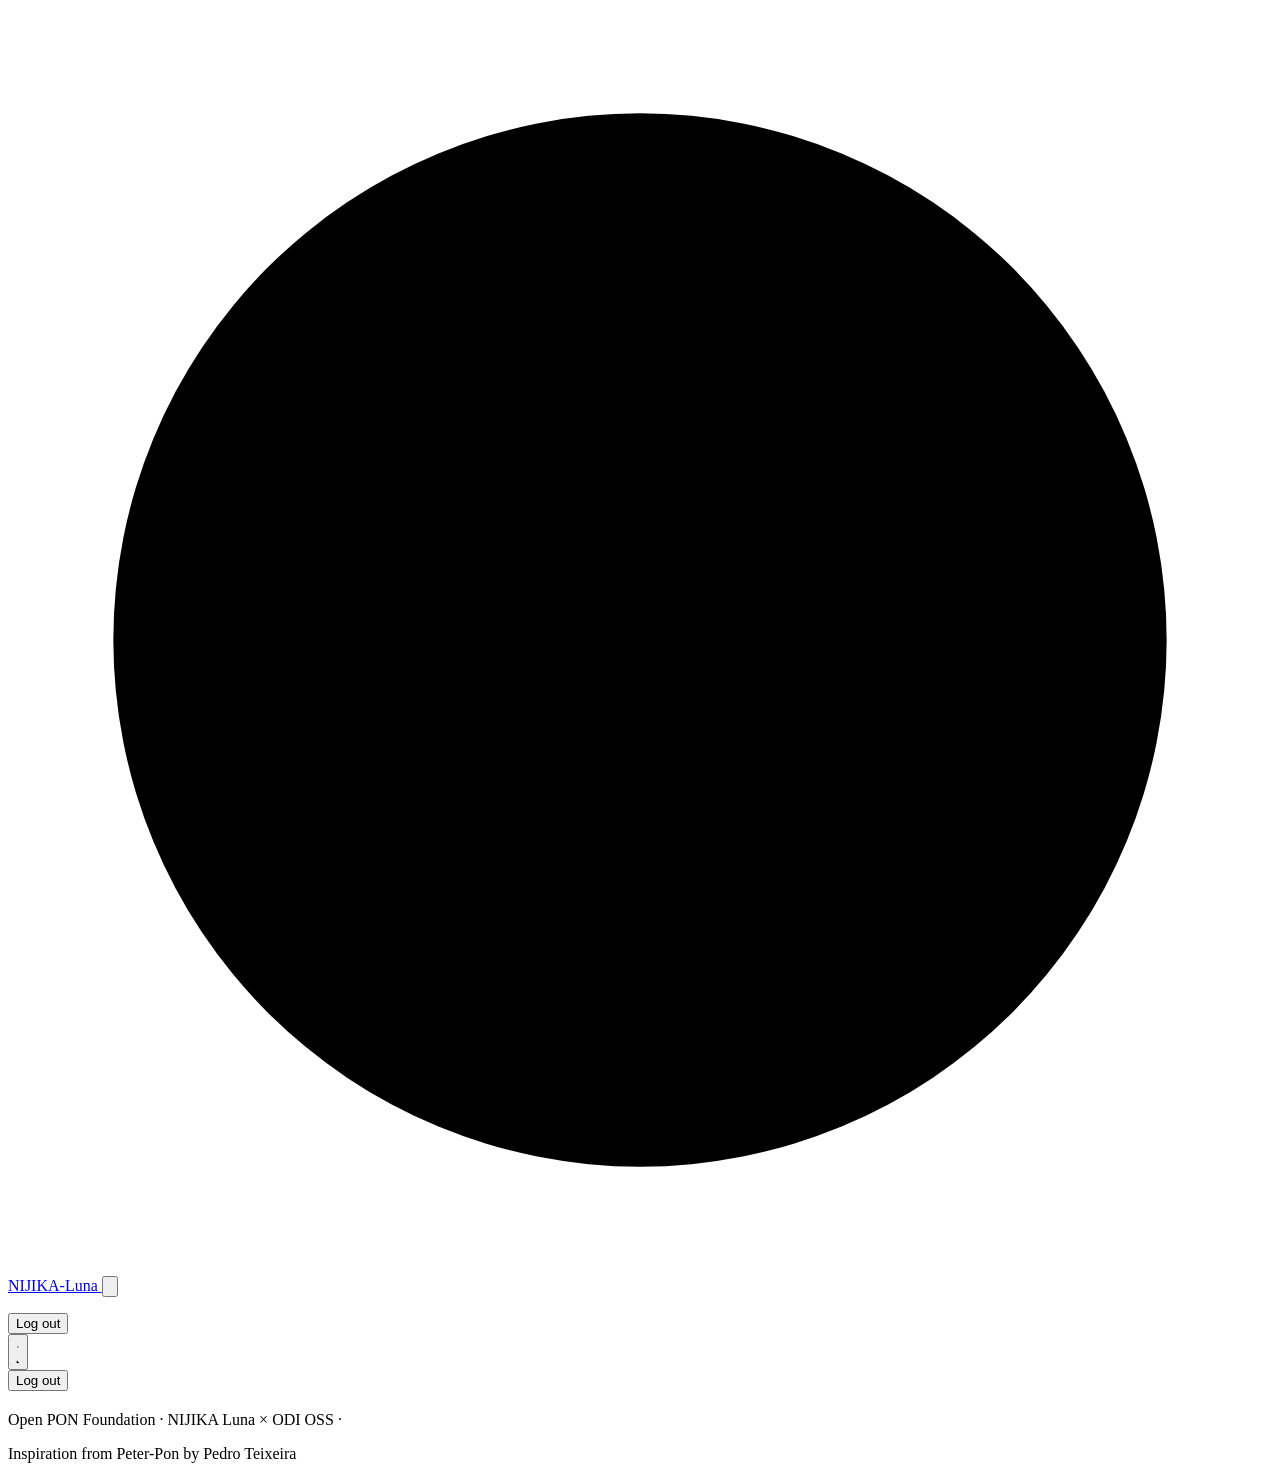
==== web/nijika.html @ 55c6d9d6 "Nijika UI: Status > OMCI Topology, the MIB as a drawing What the OLT set up, from the fibre to the p" ====
<!doctype html>
<html lang="en">
<head>
<meta charset="utf-8">
<meta name="viewport" content="width=device-width, initial-scale=1">
<meta name="color-scheme" content="light dark">
<title>Nijika Luna</title>
<!-- The theme before first paint, shared with the odi-ui pages (same keys),
     and the Nijika Show Expert settings switch (System > Advanced).
     Storage may be blocked; then the page follows the browser. -->
<script>try{var t=localStorage.getItem("odi-theme");if(t==="light"||t==="dark")document.documentElement.dataset.theme=t;if(localStorage.getItem("odi-fullhelp")==="1")document.documentElement.dataset.help="full";if(localStorage.getItem("nijika-expert")==="1")document.documentElement.dataset.expert="on"}catch(e){}</script>
<!-- odi-ui's sheet first, for the parts its modules draw (meters, settings
     rows, the MIB browser, dialogs); nijika.css then sets the palette and
     the page around them. -->
<link rel="stylesheet" href="/style.css">
<link rel="stylesheet" href="/nijika.css">
<link rel="icon" href="data:,">
</head>
<body>
<!--
  The Nijika UI: a LuCI-style page over the odi-ui modules. The menu is the
  classic Nijika page tree (nijika.js VIEWS); each view shows one odi-ui
  panel and sub (the element ids are odi-ui's, which its modules render
  into), or a Nijika page of its own (Status > Device).
-->
<header class="nj-header">
  <div class="nj-container nj-bar-row">
    <a class="nj-brand" href="#status/device">
      <svg class="nj-logo" viewBox="0 0 24 24" aria-hidden="true"><circle cx="12" cy="12" r="10"/><path d="M7 15.5V8.5l10 7V8.5"/></svg>
      <span id="hostname">NIJIKA-Luna</span>
    </a>
    <button id="menutoggle" class="nj-icon nj-menutoggle" type="button" aria-label="Menu" aria-expanded="false" aria-controls="menu">
      <svg viewBox="0 0 24 24" aria-hidden="true"><path d="M4 7h16M4 12h16M4 17h16"/></svg>
    </button>
    <nav class="nj-nav" aria-label="Main menu">
      <ul id="menu" class="nav"></ul>
      <form class="nj-navlogout" method="post" action="/api/logout"><button class="nj-logout" type="submit">Log out</button></form>
    </nav>
    <div class="nj-end">
      <button id="setup-open" class="nj-logout" type="button" hidden>Setup</button>
      <a class="authchip" id="authchip" href="#system/management" hidden>Default password</a>
      <button id="helptoggle" class="nj-icon helptoggle" type="button" aria-pressed="false" hidden title="Show the help for every field" aria-label="Show the help for every field">
        <svg viewBox="0 0 24 24" aria-hidden="true"><circle cx="12" cy="12" r="10"/><path d="M9.1 9a3 3 0 0 1 5.8 1c0 2-3 3-3 3"/><path d="M12 17h.01"/></svg>
      </button>
      <a id="linepill" class="linepill" href="#status/device" hidden></a>
      <button id="themetoggle" class="nj-icon" type="button" aria-label="Switch to light mode" title="Switch to light mode">
        <svg id="ico-sun" viewBox="0 0 24 24" aria-hidden="true"><circle cx="12" cy="12" r="4"/><path d="M12 2v2M12 20v2M4.93 4.93l1.41 1.41M17.66 17.66l1.41 1.41M2 12h2M20 12h2M4.93 19.07l1.41-1.41M17.66 6.34l1.41-1.41"/></svg>
        <svg id="ico-moon" viewBox="0 0 24 24" aria-hidden="true" hidden><path d="M21 12.8A9 9 0 1 1 11.2 3a7 7 0 0 0 9.8 9.8z"/></svg>
      </button>
      <form method="post" action="/api/logout"><button id="logout" class="nj-logout" type="submit">Log out</button></form>
    </div>
  </div>
  <div class="nj-banners">
  <div id="chipbanner" class="trial hot" role="status" hidden>
    <p id="chip-text"></p>
    <a id="chip-open" class="button" href="#status/hood">Show on Status</a>
  </div>
  <!-- A trial boot: shown on every view, in the sticky header, for as long
       as U-Boot would boot another partition next. Not dismissible. -->
  <div id="trialbanner" class="trial" role="status" hidden>
    <p><strong>Trial boot.</strong> <span id="trial-what"></span></p>
    <button id="trial-commit" class="primary" type="button">Commit to this image</button>
    <div id="trial-dev"></div>
    <div id="trial-out"></div>
  </div>
  <!-- The image changed what runs by itself: the same band as the trial boot,
       one short line each, stacked under it. The long explanation of the
       safe mode is under System > Access ("Locked out?"), behind Details. -->
  <div id="safebanner" class="trial" role="status" hidden>
    <p id="safe-text"></p>
    <a id="safe-details" href="#system/management">Details</a>
    <button id="hostlink-ack" type="button" hidden>Acknowledge</button>
  </div>
  <div id="fallbackbanner" class="trial" role="status" hidden>
    <p id="fallback-text"></p>
    <a href="#network/lan">Host port settings</a>
  </div>
  <!-- A newer odi-oss release (updates.js), found by this browser, not by the
       stick. Unlike the bars above it can be dismissed, once per version. -->
  <div id="updatebanner" class="trial update" role="status" hidden>
    <p id="update-text"></p>
    <button id="update-notes-open" type="button">What changed</button>
    <button id="update-dismiss" type="button">Dismiss</button>
  </div>
  </div>
</header>

<main class="nj-container nj-main">
<p id="err" class="callout bad" role="alert" hidden></p>
  <!-- How an address trial ended (netaddr.js): the save bar is gone by then. -->
  <div id="netaddr-result" class="callout banner" role="status" hidden>
    <p id="netaddr-result-text"></p>
    <span id="netaddr-result-link"></span>
    <button id="netaddr-result-ok" type="button">Dismiss</button>
  </div>
  <div id="defaultauth" class="callout warn banner" hidden>
    <p>This page answers to the built-in <code>admin</code> / <code>admin</code>.
       Anyone who can reach it can change the line settings.</p>
    <button id="gopassword" type="button">Set a password</button>
  </div>
  <div class="nj-pagehead">
    <span id="crumb" class="nj-crumb"></span>
    <h2 id="title"></h2>
  </div>

  <!-- Status > Device, the Nijika overview (nj-device.js). -->
  <section id="nj-device" class="nj-view" hidden></section>

  <!-- ============================================ Status > Under the hood -->
  <section id="p-status" class="panel" hidden>
    <!-- The stick, part by part, each with its live figure (overview.js). -->
    <div class="overview" id="overview" role="group" aria-label="The stick, part by part"></div>
    <div class="status-grid">
      <div class="optics">
        <div class="meter" id="rx"></div>
        <div class="meter" id="loss" hidden></div>
        <div class="meter" id="tx"></div>
      </div>
      <div class="status-side">
        <section class="block">
          <h2>Registration</h2>
          <ol class="ladder" id="ladder" aria-label="ONU state"></ol>
          <p class="state-note" id="statenote"></p>
          <dl class="env" id="ranging" hidden></dl>
          <p class="callout bad" id="losnote" hidden></p>
        </section>
        <section class="block">
          <h2>Transceiver</h2>
          <dl class="env" id="env"></dl>
        </section>
        <!-- The stick itself, not the optics module; shown when the kernel has the sensor. -->
        <section class="block" id="stickblock" hidden>
          <h2>Stick</h2>
          <dl class="env" id="stick"></dl>
          <p class="help" id="chip-help" hidden>The chip temperature is read from the SoC sensor. Its scale is not verified against a reference, so read it as a trend rather than an exact figure. The limits are set high on purpose, and nothing is shut down automatically: the page only warns.</p>
        </section>
      </div>
    </div>

    <!-- The whole PON, every ONU on the fibre together, not this stick; shown when the driver has the counters. -->
    <section class="block" id="ponblock" hidden>
      <h2>Shared PON, all ONUs</h2>
      <div class="pon" id="pon"></div>
      <p class="help">How full the downstream of the whole PON is: every ONU on this fibre together, not the traffic of this stick, which is under Forwarding. An estimate, worked out between two refreshes of this page from the idle frames the OLT sends when nobody needs the capacity.</p>
      <details class="more">
        <summary>What the figure leaves out</summary>
        <p>The figure is the average between two refreshes, about 15 seconds: a
           burst shorter than that, a speed test for one, shows at a fraction of
           its rate. The colour of the bar is a guide, blue under 50 %, yellow
           from 50 %, red from 80 %. The page keeps no history; that is the
           metrics exporter's job.</p>
        <p>Frame headers and management traffic count as in use, so a PON with no
           traffic at all reads a little above zero. An OLT may send dummy frames
           in place of idle ones, which would read as load. It says nothing about
           the upstream, and nothing about who the traffic belongs to.</p>
      </details>
    </section>

    <div class="block-row">
      <section class="block">
        <h2>Forwarding</h2>
        <div class="flow" id="flow"></div>
        <p class="help">Healthy looks like a mirror: what the fibre receives, the host side sends.</p>
        <details class="more">
          <summary>Why rates, not totals</summary>
          <p>Traffic crosses the switch in hardware, so these counters are the only
             place forwarding is visible. The fibre side counts without
             interruption; the host side is cleared by the performance-monitoring
             cycle every fifteen minutes. So the two running totals cannot be held
             against each other &mdash; only the rates, measured between two
             refreshes of this page, mirror.</p>
        </details>
      </section>

      <section class="block">
        <div class="block-head">
          <h2>Learned addresses</h2>
          <button id="l2-load" type="button">Read the MAC table</button>
        </div>
        <p class="help">Every address the switch has learned, and the side it learned it on.</p>
        <div id="l2"></div>
      </section>
    </div>

    <details class="more">
      <summary>Raw diag output</summary>
      <pre id="raw"></pre>
    </details>
  </section>

  <!-- ===================================== Network, GPON, System > Advanced -->
  <section id="p-config" class="panel" hidden>
    <!-- odi-ui reads these (config.js: the Other subtab, the Stock keys label,
         the pending counts); nijika.js copies the counts onto the menu. -->
    <nav class="subtabs" hidden>
      <button role="tab" id="st-config-line" data-sub="line">Line</button>
      <button role="tab" id="st-config-vlan" data-sub="vlan">VLAN</button>
      <button role="tab" id="st-config-identity" data-sub="identity">ONU identity</button>
      <button role="tab" id="st-config-network" data-sub="network">Network</button>
      <button role="tab" id="st-config-services" data-sub="services">Services</button>
      <button role="tab" id="st-config-other" data-sub="other" hidden>Other</button>
      <button role="tab" id="st-config-stock" data-sub="stock">Stock keys</button>
    </nav>
    <p class="legend" id="legend" hidden></p>

    <div class="sub" id="c-line" role="tabpanel" aria-labelledby="st-config-line" data-sub="line">
      <p class="lede">What the OLT authenticates this ONU by.</p>
      <!-- Nijika: the two ways an OLT authenticates, one tab each (nijika.js). -->
      <div class="nj-tabs" id="auth-tabs" role="tablist" aria-label="Authentication">
        <button role="tab" type="button" data-authtab="sn" aria-selected="true">ONU SN &amp; PLOAM</button>
        <button role="tab" type="button" data-authtab="loid" aria-selected="false">LOID</button>
      </div>
      <div class="settings" id="set-line"></div>
    </div>
    <div class="sub" id="c-vlan" role="tabpanel" aria-labelledby="st-config-vlan" data-sub="vlan" hidden>
      <p class="lede">The service VLAN this stick tags, and when the firmware honours it.</p>
      <div class="settings" id="set-vlan"></div>
      <!-- Nijika: the VLAN forward operation override as a table (nj-fwdop.js). -->
      <div id="nj-fwdop"></div>
    </div>
    <div class="sub" id="c-identity" role="tabpanel" aria-labelledby="st-config-identity" data-sub="identity" hidden>
      <p class="lede">What the OLT is told this ONU is.</p>
      <div id="identity-switch" class="switchrow" hidden></div>
      <div id="identity-out"></div>
      <!-- Nijika: Device Emulation and the identity fields (nj-identity.js). -->
      <div id="nj-identity"></div>
      <h3 class="nj-subhead">More identity settings</h3>
      <div class="settings" id="set-identity"></div>
      <details class="expert" id="expert" hidden>
        <summary>Expert settings</summary>
        <p class="s-warn">These change how the stick presents itself to the OLT. A wrong
          value can stop the OLT from provisioning the ONU, and the line drops while
          the ONU re-registers. Change them only to match what a native ONU reports.</p>
        <div class="settings" id="set-expert"></div>
      </details>
    </div>
    <div class="sub" id="c-network" role="tabpanel" aria-labelledby="st-config-network" data-sub="network" hidden>
      <p class="lede">How you reach this stick from the host side.</p>
      <p class="lede nj-lede-route">Routes for the management address, so the stick answers a host on another subnet without NAT on the router: a destination network and the gateway on this LAN that leads to it.</p>
      <div class="settings" id="set-network"></div>
      <!-- Not schema rows: HOST_AUTONEG and HOST_SERDES are never written by Save.
           hostlink.js runs a trial the image reverts by itself unless kept. -->
      <section class="block" id="hostlink" hidden>
        <div class="block-head"><h2>Host port</h2></div>
        <div class="settings">
          <div class="setting" id="hostlink-an">
            <div class="s-label">
              <div class="s-title"><label class="s-name" for="hostlink-try">Auto-negotiation</label></div>
              <p class="s-help">With the router on the SFP edge. Leave it on unless the router port has
                auto-negotiation off. A change is a trial: it reverts by itself after two minutes unless you
                keep it, and keeping it only works if this page still answers in the new mode.</p>
              <p class="s-help" id="hostlink-an-fb" hidden></p>
              <p class="s-help" id="hostlink-an-na" hidden>Not changeable while the host port runs 2.5G or HiSGMII:
                the link mode sets it and the port is forced. Go back to Fiber 1G below to change it.</p>
              <details class="s-more">
                <summary>If the stick becomes unreachable</summary>
                <p>A boot whose host link does not come up with auto-negotiation off falls back to on for
                   that boot, and the banner says so. If it still cannot be reached: plug it in, wait about
                   80 seconds, pull it, wait a few seconds; three times in a row; then plug it in and leave
                   it in. That boot is the safe mode: it clears this setting and runs auto-negotiation
                   (System, Access has the details).</p>
              </details>
            </div>
            <div class="s-control">
              <div class="s-inline">
                <button id="hostlink-try" type="button">Try auto-negotiation off</button>
                <button id="hostlink-keep-on" type="button" hidden>Keep auto-negotiation on</button>
              </div>
              <div id="hostlink-out"></div>
            </div>
          </div>
          <div class="setting" id="hostlink-sd" hidden>
            <div class="s-label">
              <div class="s-title"><label class="s-name" for="hostlink-sd-mode">Link mode</label></div>
              <p class="s-help">How the host port talks to the router. Leave it on Fiber 1G (the default and
                the most compatible) unless the router port runs 2.5G: 2.5G runs with auto-negotiation off.
                A wrong mode makes the stick unreachable until the trial reverts by itself, after 120
                seconds; keeping it only works if this page still answers in the new mode.</p>
              <details class="s-more">
                <summary>If the stick becomes unreachable</summary>
                <p>A boot in 2.5G that sees no link falls back to Fiber 1G for that boot, and the banner says
                   so; the setting is kept. If it still cannot be reached: plug it in, wait about 80 seconds,
                   pull it, wait a few seconds; three times in a row; then plug it in and leave it in. That
                   boot is the safe mode: it clears this setting and runs Fiber 1G (System, Access has the
                   details). HiSGMII has no link signal, so only a kept trial or the safe mode tells it apart.</p>
              </details>
            </div>
            <div class="s-control">
              <div class="s-inline">
                <select id="hostlink-sd-mode"></select>
                <button id="hostlink-sd-try" type="button">Try this mode</button>
              </div>
              <div id="hostlink-sd-out"></div>
            </div>
          </div>
        </div>
        <div class="settings compact" id="hostlink-now"></div>
        <dialog id="hostlink-dialog" aria-labelledby="hostlink-dialog-title">
          <p id="hostlink-dialog-title"><strong>Keep this setting?</strong> <span id="hostlink-count"></span></p>
          <p class="help">If this page answers, the link works in the new mode. Keep stores it; Revert, or no
            answer, goes back to the mode before.</p>
          <div class="switchrow">
            <button id="hostlink-keep" class="primary" type="button">Keep</button>
            <button id="hostlink-revert" type="button">Revert</button>
          </div>
          <div id="hostlink-dialog-out"></div>
        </dialog>
      </section>
    </div>
    <div class="sub" id="c-services" role="tabpanel" aria-labelledby="st-config-services" data-sub="services" hidden>
      <!-- Nijika: how this page shows itself, kept in this browser (nijika.js). -->
      <div class="cbi-section">
        <h3>This page</h3>
        <div class="nj-form">
          <div class="nj-field">
            <label for="nj-expert">Show Expert settings</label>
            <div>
              <select id="nj-expert"><option value="off">Off</option><option value="on">On</option></select>
              <p class="nj-note">On: ONT Identity shows the expert settings, open, GPON &gt; Advanced is in the menu with every key the stick stores, and each setting shows the name of its key. Off keeps all three out of sight. Kept in this browser.</p>
            </div>
          </div>
        </div>
      </div>
      <h3 class="nj-subhead">Services</h3>
      <p class="lede">Where this stick sends its logs, gets its time, and how it treats multicast.</p>
      <div class="settings" id="set-services"></div>
    </div>
    <div class="sub" id="c-other" role="tabpanel" aria-labelledby="st-config-other" data-sub="other" hidden>
      <div class="settings" id="set-other"></div>
    </div>
    <div class="sub" id="c-stock" role="tabpanel" aria-labelledby="st-config-stock" data-sub="stock" hidden>
      <p class="lede" id="advanced-deck">Every key the device stores.</p>
      <input id="filter" type="search" placeholder="Filter by name" autocomplete="off" aria-label="Filter keys">
      <p class="help">Backups and restores carry every one of these, whether or not this page offers it for editing.</p>
      <div class="settings" id="sections"></div>
    </div>
  </section>

  <!-- ============================== Status > Service, OMCI Topology, Phone -->
  <section id="p-omci" class="panel" hidden>
    <div class="sub" id="o-services" role="tabpanel" aria-labelledby="st-omci-services" data-sub="services">
      <div class="block-head">
        <p class="lede">What the OLT built on this ONU. When it disagrees with Config, the line is right.</p>
        <button id="services-reload" type="button">Read again</button>
      </div>
      <!-- Nijika: the services as lanes, OLT to router (nj-service.js). -->
      <div id="nj-service"></div>
      <h3 class="nj-subhead">Table by table</h3>
      <div id="services-cards" class="cards"></div>
    </div>

    <div class="sub" id="o-phone" role="tabpanel" aria-labelledby="st-omci-phone" data-sub="phone" hidden>
      <div class="block-head">
        <p class="lede">The phone lines the OLT provisioned. The stick has no phone socket and registers nothing: the router behind it registers the line, with these values.</p>
        <button id="phone-reload" type="button">Read again</button>
      </div>
      <div id="phone-off" class="me-card" hidden>
        <p class="me-state">Phone ports are off</p>
        <p class="hint">The stick tells the OLT it has no phone port, so no line is provisioned. To turn them on, go to Config, ONU identity, Expert settings and set the phone ports key to 1 or 2, then apply. That re-registers the ONU and interrupts the internet for a moment. The stick still has no phone socket: your router behind it registers the line.</p>
      </div>
      <div id="phone-tools" class="formrow" hidden>
        <button id="phone-secrets" type="button">Show secrets</button>
        <span id="phone-ask" hidden>
          <label>Admin password <input id="phone-pass" type="password" autocomplete="current-password" maxlength="128"></label>
          <button id="phone-show" type="button" class="primary">Show</button>
        </span>
        <span id="phone-msg" class="hint" role="status" aria-live="polite"></span>
      </div>
      <div id="phone-lines" class="cards"></div>
      <div id="phone-report" class="cards"></div>
    </div>

    <div class="sub" id="o-mib" role="tabpanel" aria-labelledby="st-omci-mib" data-sub="mib" hidden>
      <!-- Nijika: the MIB as a drawing, fibre to ports (nj-topology.js). -->
      <div id="nj-topology"></div>
      <h3 class="nj-subhead">Every managed entity</h3>
      <div class="block-head">
        <p class="lede">Every table, the entities in it and their attributes, exactly as <code>omcicli mib get</code> prints them. Read-only.</p>
        <button id="me-refresh" type="button">Read again</button>
        <button id="me-count" type="button" title="Reads every table once, one at a time">Count entities</button>
      </div>
      <div class="formrow mib-tools">
        <label class="mib-filter">Filter tables <input id="me-filter" type="search" autocomplete="off" placeholder="class id or name"></label>
        <div class="mib-lookup">
          <label>Look up class id or name <input id="me-classid" autocomplete="off" placeholder="84"></label>
          <label>Entity <input id="me-entity" autocomplete="off" placeholder="all"></label>
          <button id="me-go" class="primary" type="button">Read</button>
        </div>
      </div>
      <p id="me-status" class="hint mib-status" aria-live="polite"></p>
      <div class="mib" id="me-browser" data-pane="tables">
        <section class="mib-pane mib-tables" aria-labelledby="me-h-tables">
          <div class="mib-head"><h3 id="me-h-tables">Tables</h3><span class="mib-count" id="me-n-tables"></span></div>
          <div class="mib-row mib-cols" aria-hidden="true"><span>Class</span><span>Name</span><span title="Entities">Ent</span></div>
          <div class="mib-list" id="me-tables-list"></div>
        </section>
        <section class="mib-pane mib-entities" aria-labelledby="me-h-entities">
          <button class="quiet mib-back" id="me-back-tables" type="button">&lsaquo; Tables</button>
          <div class="mib-head"><h3 id="me-h-entities">Entities</h3><span class="mib-count" id="me-n-entities"></span></div>
          <p class="me-src mib-src" id="me-entities-src"></p>
          <div class="mib-row mib-cols" aria-hidden="true"><span>Entity</span><span>Dec</span><span>Attrs</span></div>
          <div class="mib-list" id="me-entities-list"></div>
        </section>
        <section class="mib-pane mib-attrs" aria-labelledby="me-h-attrs">
          <button class="quiet mib-back" id="me-back-entities" type="button">&lsaquo; Entities</button>
          <div class="mib-head">
            <h3 id="me-h-attrs">Attributes</h3><span class="mib-count" id="me-n-attrs"></span>
            <span class="mib-seg" role="group" aria-label="Attribute view">
              <button id="me-view-parsed" type="button" aria-pressed="true">Parsed</button><button id="me-view-raw" type="button" aria-pressed="false">Raw</button>
            </span>
          </div>
          <div class="mib-list mib-body" id="me-attrs-body"></div>
        </section>
      </div>
      <h3 class="mib-dumps-head">Data path</h3>
      <div class="chips" id="me-dumps" aria-label="Data path dumps"></div>
      <div id="me-out"></div>
      <details class="more">
        <summary>Why nothing here writes, and where the table list comes from</summary>
        <p><code>omcicli mib set</code> exists and is out of reach on purpose. The
           MIB is the OLT&rsquo;s copy of the service and it is rebuilt at every
           re-registration, so a change made here would survive one reboot and
           not the next. Settings that persist are on Config.</p>
        <p>The table list is a capture, not a query: <code>omcicli get tables</code>
           returns nothing and leaves the stock <code>omci_app</code> unable to
           answer anything until it is restarted. This image&rsquo;s omcid answers
           it safely, but the refusal stays for the stock slot.</p>
      </details>
    </div>
  </section>

  <!-- ========= System > Management, Backup & Reset, Firmware Update, Logs -->
  <section id="p-system" class="panel" hidden>
    <!-- Firmware -->
    <div class="sub" id="s-firmware" role="tabpanel" aria-labelledby="st-system-firmware" data-sub="firmware">
      <div id="parts"></div>
      <details class="more" id="commit-why">
        <summary>What committing means</summary>
        <p>U-Boot boots the <strong>committed</strong> partition by default, every
           time: the one marked Committed above (<code>sw_commit</code>).</p>
        <p>A trial boot is one-shot. Trying a partition boots it once; the next
           reboot, whether the image came up or not, returns to the committed
           partition.</p>
        <p>Committing makes the running image the default, so it is what every
           later reboot comes back to.</p>
        <p>A committed image that later fails keeps booting itself: there is no
           trial left to fall back from. Check that it registers and carries
           traffic before you commit to it.</p>
      </details>

      <section class="block">
        <h2>Load a new image</h2>
        <div class="formrow">
          <label>Image tarball <input id="fw-file" type="file" accept=".tar,application/x-tar"></label>
          <button id="fw-upload" type="button">Upload</button>
        </div>
        <p class="help">Uploading only stages it in RAM. Writing it to a partition is a separate step.</p>
        <div id="fw-upload-out"></div>
        <div id="fwout"></div>
        <details class="more">
          <summary>How a trial boot works</summary>
          <p>Trying a partition boots it <strong>once</strong>, with the hardware
             watchdog armed. If the image does not come up, the stick returns by
             itself to whichever partition is committed &mdash; no console, no
             intervention. A trial that boots fine still reverts at the next
             reboot, so committing to it is a separate decision you make after seeing
             it work.</p>
          <p>Writing takes about eighty seconds and runs on the stick by itself:
             this page follows it, and closing the page does not stop it. Do not
             power the stick off until it says written.</p>
          <p><code>/tmp</code> is a RAM disk sharing
             <span id="memtotal">27&nbsp;MB</span> with everything else running,
             so the image sits there only until it is written. The updater checks
             the md5 of both the kernel and the root filesystem before it erases
             anything.</p>
        </details>
        <details class="more">
          <summary>What the OLT is told about the version</summary>
          <p>On this image the OLT is told <code>0.0.0</code> for both software
             images, whatever the partitions hold, unless the ONU identity switch
             on Config is on &mdash; then it is told <code>OMCI_SW_VER1</code> for
             image 0 and <code>OMCI_SW_VER2</code> for image 1. Both keys are
             shared with the stock firmware, which may rewrite them when it
             boots.</p>
        </details>
        <details class="more">
          <summary>Doing it from a shell instead</summary>
          <pre id="upload"></pre>
        </details>
      </section>

      <section class="block" id="update-check">
        <h2>New releases</h2>
        <div id="update-switch" class="switchrow"></div>
        <div id="update-out"></div>
      </section>
    </div>

    <!-- Access -->
    <div class="sub" id="s-access" role="tabpanel" aria-labelledby="st-system-access" data-sub="access" hidden>
      <section class="block">
        <h2>Sign-in for this page</h2>
        <div class="formrow">
          <label>Username <input id="pw-user" autocomplete="username" value="admin" maxlength="64"></label>
          <label>New password <input id="pw-pass" type="password"
                 autocomplete="new-password" placeholder="4 to 128 characters" maxlength="128"></label>
          <label>Again <input id="pw-pass2" type="password"
                 autocomplete="new-password" placeholder="the same password" maxlength="128"></label>
          <button id="pw-save" class="primary" type="button">Save password</button>
        </div>
        <p class="help">Signs you in to this page only: not SSH, and nothing the OLT sees.</p>
        <details class="more">
          <summary>Where it is kept, and what erases it</summary>
          <p>In <code>/etc/config/confd.auth</code>, which is created here if it
             does not exist yet, and which survives reflashing. A factory reset
             erases it and the page falls back to <code>admin</code> /
             <code>admin</code> until you set one again.</p>
        </details>
        <details class="more" id="safemode-help">
          <summary>Locked out? The safe mode</summary>
          <p><strong>What it is.</strong> A recovery boot. For that one boot the fibre (PON) is off, so there is
             no internet through this stick and it does not disturb the line; the host port runs
             auto-negotiation, and a setting that forced it off is cleared; this page accepts
             <code>admin</code> / <code>admin</code> and root over SSH accepts the password
             <code>admin</code>. The saved password and SSH keys are unchanged: they come back at the next boot.</p>
          <p><strong>How to leave it.</strong> If you lost your password, set a new one here (or add an SSH key):
             it is saved and takes effect from the next boot. Acknowledge the banner, then reboot. The next
             boot uses the saved configuration again, with the fibre on.</p>
          <p><strong>How to enter it.</strong> Plug the stick in, wait about 80 seconds, pull it, wait a few
             seconds. Do that five times in a row (three times when the host port is set to auto-negotiation
             off), then plug it in and leave it in: that boot is the safe mode. Do not pull it again. Each
             power-up has to end roughly 60 to 110 seconds after power-on (the stick spends about
             54 seconds before its kernel starts; that can vary by board).</p>
          <p><strong>The trade-off.</strong> Anyone who can power-cycle the stick can do this, and gets
             the default password for that boot.</p>
        </details>
        <div id="pw-out"></div>
      </section>

      <section class="block" id="device-login">
        <h2>Device login</h2>
        <p class="help">The SSH username and password on this stick. They save with the rest of Config.</p>
        <div class="settings" id="accounts"></div>
      </section>

      <section class="block">
        <h2>SSH keys</h2>
        <p class="help">Keys that log in as <code>root</code> without a password. They survive a reflash.</p>
        <div id="sshkeys"></div>
        <div class="formrow">
          <label class="grow">Add a public key <input id="sshkey-new" autocomplete="off" spellcheck="false"
                 placeholder="ssh-ed25519 AAAA… comment"></label>
          <button id="sshkey-add" type="button">Add key</button>
        </div>
        <details class="more">
          <summary>How keys are stored</summary>
          <p>One OpenSSH line each, as <code>ssh-keygen</code> prints them. They are
             the way in on this image: its root password is fixed per build. Kept
             in <code>/etc/config/dropbear.d/authorized_keys</code>, beside the host
             key, so they survive a firmware reflash. dropbear reads the file on
             every login, so nothing restarts.</p>
        </details>
        <div id="sshkey-out"></div>
      </section>
    </div>

    <!-- Backup & reset -->
    <div class="sub" id="s-backup" role="tabpanel" aria-labelledby="st-system-backup" data-sub="backup" hidden>
      <div class="block-row">
        <section class="block">
          <h2>Backup</h2>
          <p class="help">Both config stores, identity included: the serial number, the line login and the keys.
             Take one before anything you cannot undo, and protect it with a password.</p>
          <div class="formrow">
            <label>Password <input id="backup-pass" type="password" autocomplete="new-password"></label>
            <label>Again <input id="backup-pass2" type="password" autocomplete="new-password"></label>
          </div>
          <p><button id="backup-go" type="button">Download encrypted backup</button>
             <a href="/api/backup" download id="backup-plain">Download without encryption</a></p>
          <p class="help">The password is not stored anywhere: without it the file cannot be read, here or
             anywhere else. The plain file keeps every secret readable by anyone who gets it.</p>
          <div id="backup-out"></div>
        </section>

        <section class="block">
          <h2>Restore</h2>
          <div class="formrow">
            <label class="grow">Backup file <input id="restore-file" type="file" accept=".xml,.enc,text/xml,text/plain"></label>
          </div>
          <div class="formrow" id="restore-pass-row" hidden>
            <label>Password <input id="restore-pass" type="password" autocomplete="off"></label>
            <button id="restore-decrypt" type="button">Decrypt</button>
          </div>
          <div class="formrow">
            <label class="check"><input id="restore-identity" type="checkbox"> Include identity keys</label>
          </div>
          <p class="help">Nothing is written until you have seen what differs.</p>
          <details class="more">
            <summary>What a restore is allowed to write</summary>
            <p>Every value goes through the same validation the Config fields use, so
               the SerDes keys stay refused. The identity keys need the tick box: a
               backup restored onto a <em>different</em> stick would otherwise
               overwrite the serial number and MAC key its line authenticates on.</p>
          </details>
          <div id="restore-out"></div>
          <p><button id="restore-go" type="button">Write the differences</button></p>
        </section>
      </div>

      <section class="block">
        <h2>Reset the service config</h2>
        <div class="pairs">
          <div>
            <h3>Keeps</h3>
            <ul>
              <li>the management IP and the second address</li>
              <li>the VLAN and the PLOAM password</li>
              <li><code>GPON_SN</code>, <code>MAC_KEY</code>, <code>ELAN_MAC_ADDR</code></li>
              <li>every key the defaults file does not name</li>
              <li>this page&rsquo;s sign-in and the SSH keys</li>
            </ul>
          </div>
          <div>
            <h3>Resets</h3>
            <ul>
              <li>the four LOID keys, emptied</li>
              <li><code>DEVICE_TYPE</code>, <code>DUAL_MGMT_MODE</code> and the three
                  <code>OMCI_CUSTOM</code> masks, which the stock firmware reads
                  (this image reads one bit of <code>OMCI_CUSTOM_ME</code>, the VEIP slot, which reset clears)</li>
            </ul>
          </div>
        </div>
        <div class="formrow">
          <label>Backup password <input id="reset-pass" type="password" autocomplete="new-password"></label>
          <label>Again <input id="reset-pass2" type="password" autocomplete="new-password"></label>
        </div>
        <p class="help">A backup downloads first; the reset does not start until your browser has the file.
           With a password it is encrypted; with both fields empty it is a plain file.
           The store is shared with the stock firmware in the other slot, so it is reset there too.</p>
        <details class="more">
          <summary>Why this is not <code>flash_eraseall</code></summary>
          <p>Reset merges the image defaults, <code>/etc/config_default.xml</code>,
             into the service store with <code>flash default cs</code>; the LOID keys
             then take effect when OMCI is applied. It rewrites the named keys
             rather than erasing the partition, so <code>GPON_SN</code>,
             <code>MAC_KEY</code>, <code>ELAN_MAC_ADDR</code> and this page&rsquo;s
             credential survive. <code>flash_eraseall /dev/mtd3</code> &mdash; the
             recipe every forum thread gives &mdash; takes all of it, and is why
             people end up with sticks that never get past O0.</p>
        </details>
        <p><button id="reset-go" class="danger" type="button">Back up, then reset</button></p>
        <div id="reset-out"></div>
      </section>
    </div>

    <!-- Logs & tools -->
    <div class="sub" id="s-logs" role="tabpanel" aria-labelledby="st-system-logs" data-sub="logs" hidden>
      <section class="block">
        <div class="block-head">
          <h2>Kernel log</h2>
          <label class="check"><input id="log-heartbeat" type="checkbox"> Show heartbeats</label>
          <button id="log-reload" type="button">Refresh</button>
        </div>
        <p class="help">The ring buffer the kernel and the boot scripts write to. To keep daemon logs, set a
           <a href="#system/advanced">remote syslog server</a>.</p>
        <div id="log-out"></div>
        <details class="more">
          <summary>How it is read</summary>
          <p>With <code>klogctl</code>, which reads the buffer without consuming it
             &mdash; <code>cat /proc/kmsg</code> would eat the history and then
             block. The daemons also log to <code>/var/log/omcid.log</code> and
             <code>/var/log/services.log</code>, in RAM, over SSH, and to the
             remote syslog server when one is set.</p>
        </details>
      </section>

      <section class="block">
        <h2>Diagnostics bundle</h2>
        <p class="help">Logs, the previous boot&rsquo;s kernel log, slot state and the config with every
           password redacted, as one <code>.tar.gz</code> to attach to a bug report. The serial number
           and MAC are kept. Takes a few seconds.</p>
        <p><a class="button" href="/api/diag" download>Download diagnostics</a></p>
      </section>

      <section class="block">
        <h2>Ping</h2>
        <div class="formrow">
          <label>IPv4 address <input id="ping-host" autocomplete="off" inputmode="decimal" placeholder="192.168.1.254" maxlength="15"></label>
          <button id="ping-go" type="button">Ping</button>
        </div>
        <p class="help">From the stick itself, over the management LAN. Addresses only: a name lookup would hang this page.</p>
        <details class="more">
          <summary>Why not names</summary>
          <p>With no route to a resolver, a name lookup would hang rather than
             fail, and this daemon serves one request at a time. What a ping
             answers here is whether the management path works in both
             directions &mdash; worth knowing when this page loads but a scrape
             does not.</p>
        </details>
        <div id="ping-out"></div>
      </section>
    </div>
  </section>
</main>

<div id="savebar" class="savebar" hidden>
  <div class="savebar-in">
    <div class="savesum">
      <strong id="savecount"></strong>
      <span id="saveclasses"></span>
    </div>
    <label id="confirmwrap" class="check" hidden>
      <input type="checkbox" id="confirm">
      <span>Change keys the line authenticates on: <span id="confirmwhat"></span></span>
    </label>
    <div class="saveacts">
      <button id="discard" class="quiet" type="button">Discard</button>
      <button id="save" class="primary" type="button">Save changes</button>
    </div>
  </div>
  <div id="saveout"></div>
</div>

<!-- The management address trial (netaddr.js): modal on every tab while one
     runs, and on every page load that finds one. -->
<dialog id="netaddr-dialog" aria-labelledby="netaddr-dialog-title">
  <p id="netaddr-dialog-title"><strong>Keep the new management address?</strong> <span id="netaddr-count"></span></p>
  <p class="help" id="netaddr-text"></p>
  <p class="help" id="netaddr-follow" role="status"></p>
  <p><a id="netaddr-link" href="#" hidden></a></p>
  <div class="switchrow">
    <button id="netaddr-keep" class="primary" type="button">Keep</button>
    <button id="netaddr-revert" type="button">Revert</button>
  </div>
  <div id="netaddr-dialog-out"></div>
</dialog>

<!-- The setup wizard (wizard.js): modal, opened by the Setup button or by the
     page itself on a stick nobody has set up. Every way out is a button or
     Escape, and each one records that it was seen. -->
<dialog id="wizard" aria-labelledby="wizard-title">
  <div class="wiz-head">
    <p id="wizard-count" class="hint"></p>
    <button id="wizard-x" class="quiet" type="button" aria-label="Close the setup">&times;</button>
  </div>
  <h2 id="wizard-title" tabindex="-1"></h2>
  <ol id="wizard-steps" class="wiz-steps" aria-label="Setup steps"></ol>
  <div id="wizard-body"></div>
  <div class="wiz-foot">
    <button id="wizard-back" type="button">Back</button>
    <button id="wizard-next" class="primary" type="button">Next</button>
    <button id="wizard-skip" class="quiet" type="button">Skip, I'll use Config</button>
  </div>
</dialog>

<!-- Following a reboot (firmware.js): modal and not closable, since nothing on
     the page works until the stick answers again. -->
<dialog id="reboot-dialog" aria-labelledby="reboot-title">
  <p id="reboot-title"><strong>Rebooting the stick</strong> <span id="reboot-secs"></span></p>
  <div id="reboot-bar" class="progress" role="progressbar" aria-label="Reboot progress"
       aria-valuemin="0" aria-valuemax="100" aria-valuenow="0"><div id="reboot-fill" class="fill"></div></div>
  <p id="reboot-text" class="help" role="status"></p>
  <p class="help">The fibre service comes back a little after this page.</p>
  <div id="reboot-acts" class="switchrow" hidden>
    <button id="reboot-reload" class="primary" type="button">Reload</button>
  </div>
</dialog>

<!-- Notes of the odi-oss releases newer than this image (updates.js). -->
<dialog id="update-dialog" aria-labelledby="update-dialog-title">
  <h2 id="update-dialog-title">Newer odi-oss releases</h2>
  <p class="help">Nothing is downloaded or flashed from here. To install one, get its
     image from the release page and load it on the
     <a id="update-fw-link" href="#system/firmware">Firmware tab</a>.</p>
  <div id="update-list"></div>
  <div class="switchrow">
    <button id="update-close" class="primary" type="button">Close</button>
  </div>
</dialog>

<footer class="nj-container nj-footer">
  <p>Open PON Foundation <span class="sep">&middot;</span> NIJIKA Luna &times; ODI OSS <span class="sep">&middot;</span> <span id="build"></span></p>
  <p>Inspiration from Peter-Pon by Pedro Teixeira</p>
</footer>

<script type="module" src="/nijika.js"></script>
</body>
</html>
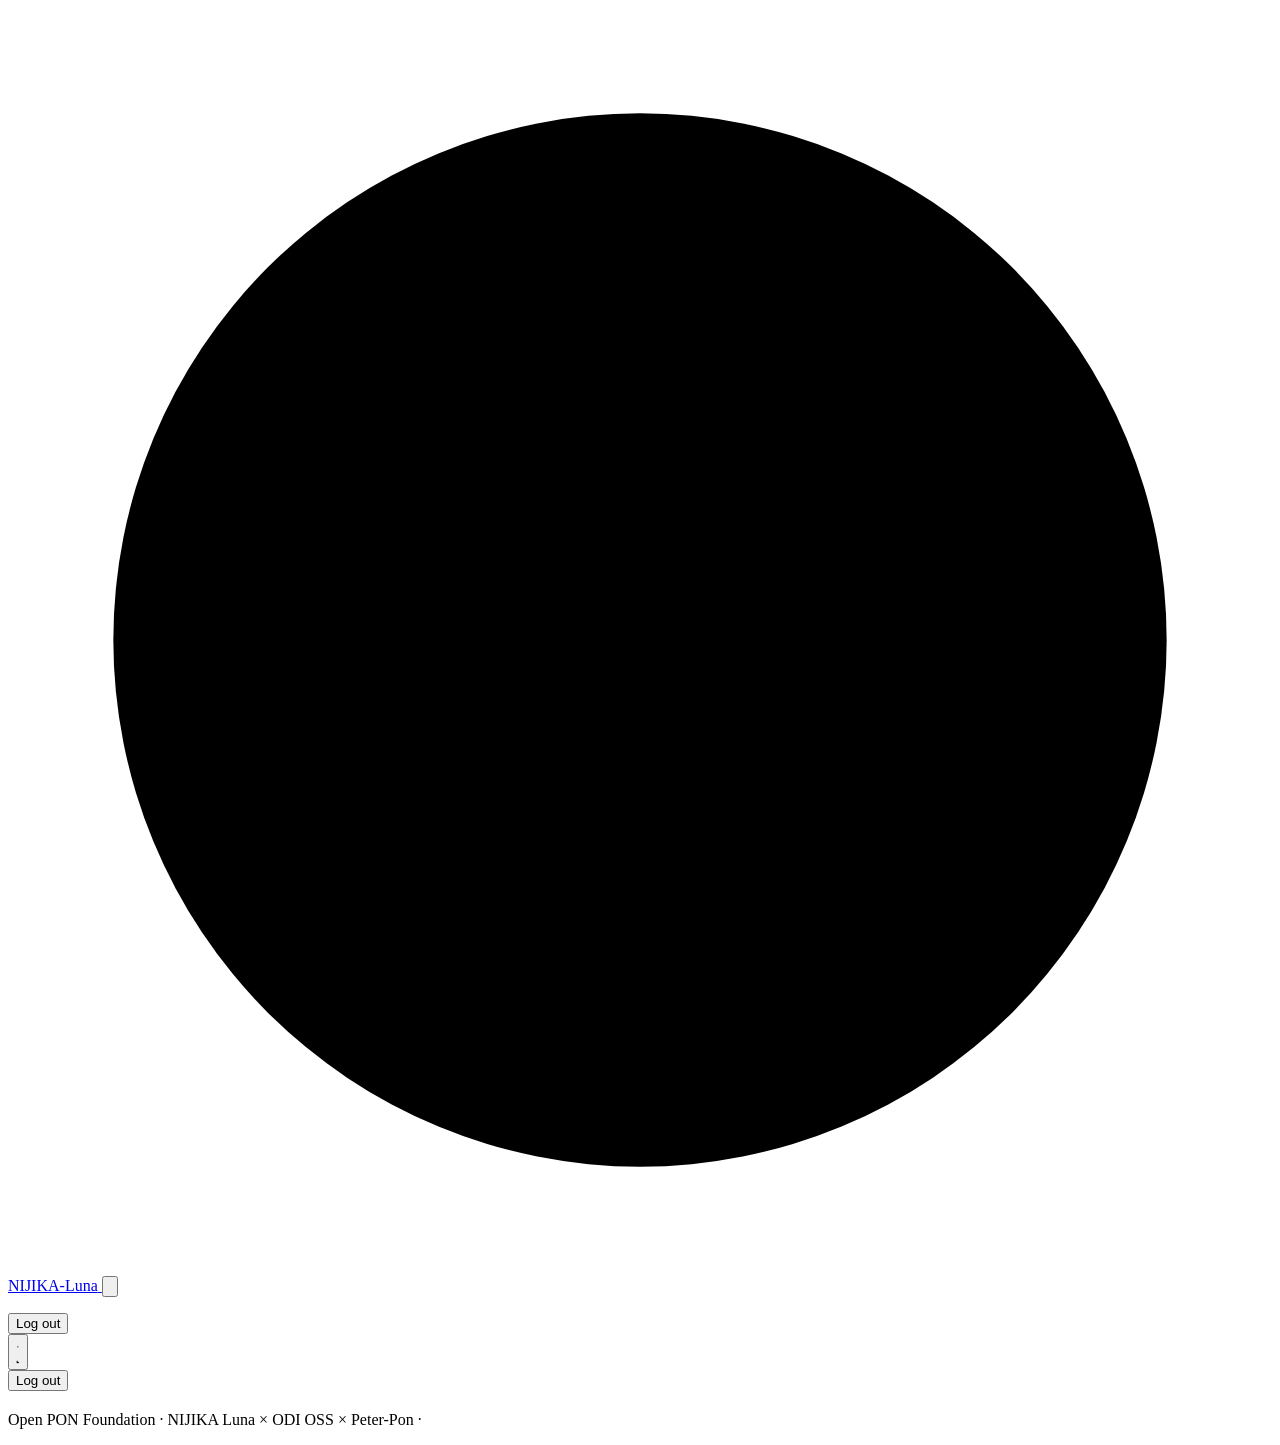
==== commit 4c84f499: "Nijika UI: sign-in page, light-in bar and flashes, card fixes Sign-in: the Nijika page at /login (nj" ====
--- a/web/nijika.html
+++ b/web/nijika.html
@@ -222,10 +222,13 @@
       <p class="lede">What the OLT is told this ONU is.</p>
       <div id="identity-switch" class="switchrow" hidden></div>
       <div id="identity-out"></div>
-      <!-- Nijika: Device Emulation and the identity fields (nj-identity.js). -->
+      <!-- Nijika: Device Emulation and the identity fields (nj-identity.js), then
+           the rest of odi-ui's identity rows as a card of their own. -->
       <div id="nj-identity"></div>
-      <h3 class="nj-subhead">More identity settings</h3>
-      <div class="settings" id="set-identity"></div>
+      <section class="cbi-section nj-ext">
+        <h3>Extended ONT Identity</h3>
+        <div class="settings" id="set-identity"></div>
+      </section>
       <details class="expert" id="expert" hidden>
         <summary>Expert settings</summary>
         <p class="s-warn">These change how the stick presents itself to the OLT. A wrong
@@ -779,8 +782,7 @@
 </dialog>
 
 <footer class="nj-container nj-footer">
-  <p>Open PON Foundation <span class="sep">&middot;</span> NIJIKA Luna &times; ODI OSS <span class="sep">&middot;</span> <span id="build"></span></p>
-  <p>Inspiration from Peter-Pon by Pedro Teixeira</p>
+  <p>Open PON Foundation <span class="sep">&middot;</span> NIJIKA Luna &times; ODI OSS &times; Peter-Pon <span class="sep">&middot;</span> <span id="build"></span></p>
 </footer>
 
 <script type="module" src="/nijika.js"></script>
